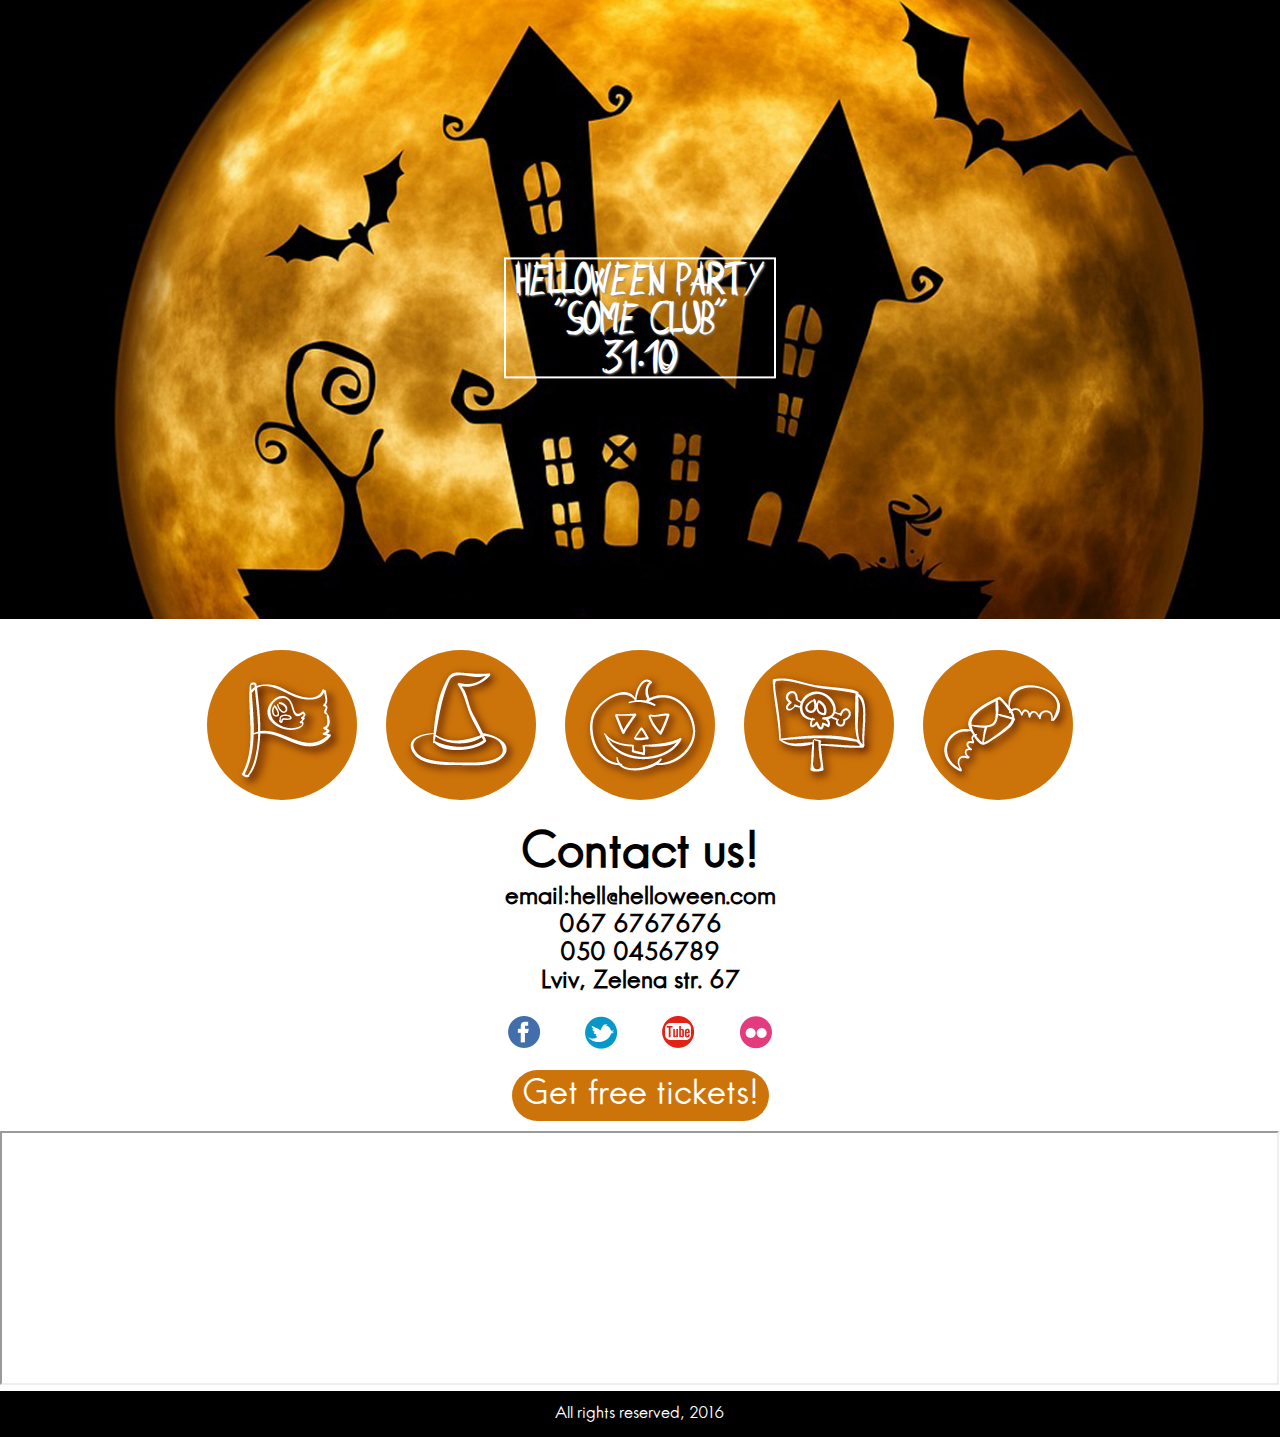
==== contacts.html @ 6ce66280 "Initial" ====
<!DOCTYPE html>
<html lang="en">
    <head>
		<title>Contact us!</title>
		<meta charset="utf-8">
        <meta name="viewport" content="width=device-width, initial-scale=1.0">
         <link rel="stylesheet" href="js/animate.min.css" type="text/css">
        <link rel="stylesheet" href="css/index.css" type="text/css" />
         <link rel="stylesheet" href="css/index-sm.css" media="(min-width: 450px)">
        <link rel="stylesheet" href="css/index-md.css" media="(max-width: 800px)">
        <link rel="stylesheet" href="css/buttons.css" type="text/css" />
        <link rel="stylesheet" href="css/contacts.css" type="text/css">
	</head>
    <body>
       <header>
           <img src="images/background.jpg" alt="Helloween background" id="background_picture">
               <div id="first">
                   <h1>Helloween  Party</h1>
                   <h1>"Some Club"</h1>
                   <h1>31.10</h1>
                </div>
        </header> 
        <nav class="wow fadeInDown" data-wow-duration="1s" data-wow-offset="-2" data-wow-delay="1s">
            <a href="index.html"><img src="images/icons/flag.png" alt="Flag Home" id="flag"></a>
            <a href="dress_up.html"><img src="images/icons/hat.png" alt="Dress Up" id="hat"></a>
            <a href="pumpkin.html"><img src="images/icons/pumpkin.png" alt="Carve your Jack o Lantern" id="pumpkin"></a>
            <a href="quiz.html"><img src="images/icons/quiz.png" alt="Quiz" id="quiz"></a>
            <a href="contacts.html"><img src="images/icons/contacts.png" alt="Contacts" id="contacts"></a>
        </nav>
        
        
        <article id="main_block">
            <header>
                <h1>Contact us!</h1>
            </header>
            <section>
                <h3>email:hell@helloween.com</h3>
                <h3>067 6767676</h3>
                <h3>050 0456789</h3>
                <h3>Lviv, Zelena str. 67</h3>
            </section>
            <section id="social">
                <a href=""><img src="images/fb.png"></a>
                <a href=""><img src="images/Twitter.png"></a>
                <a href=""><img src="images/yt.png"></a>
                <a href=""><img src="images/Flickr.png"></a>
            </section>
            <section id="take_quiz">
                <a href="quiz.html">Get free tickets!</a>
            </section>
        </article>
         <article>
            <article>
            <iframe id="map" src="https://www.google.com/maps/embed?pb=!1m18!1m12!1m3!1d2573.617920234923!2d24.04148831570908!3d49.83084597939475!2m3!1f0!2f0!3f0!3m2!1i1024!2i768!4f13.1!3m3!1m2!1s0x473add5ca88300ed%3A0xebbd75e48b9d1230!2z0LLRg9C70LjRhtGPINCX0LXQu9C10L3QsCwgNjcsINCb0YzQstGW0LIsINCb0YzQstGW0LLRgdGM0LrQsCDQvtCx0LvQsNGB0YLRjA!5e0!3m2!1suk!2sua!4v1478001061860" width="99.6%" height="250" allowfullscreen></iframe>
        </article>
        <footer>
            <p>All rights reserved, 2016</p>
        </footer>
        
       <script src="https://code.jquery.com/jquery-3.1.1.min.js"integrity="sha256-hVVnYaiADRTO2PzUGmuLJr8BLUSjGIZsDYGmIJLv2b8="crossorigin="anonymous"></script>
        <script type="text/javascript" src="js/index.js"></script>
        <script type="text/javascript" src="js/form.js"></script>
        <script src="js/wow.min.js"></script>
        <script>new WOW().init();</script>  
    </body>
</html>
---- css/index.css ----
@font-face {
    font-family: Butch;
    src: url(fonts/butch.otf),
}
@font-face {
    font-family: Intro;
    src: url(fonts/kendrick.otf);
}
*{
    margin: 0px auto;
    max-width: 1920px;
}

body{
    margin:0px;
    font-family: "Intro";
    font-size: 100%;
    width: 100%;
    
}

#background_picture{
    width: 100%;
    height: auto;
    
}

#first {
    /*display: flex;
    flex-direction: column;
    justify-content: center;*/
    position: absolute;
    top: 330px;
    left: 50%;
    transform: translate(-50%,-60%);
    padding: 0 10px;
    border: solid 2px;
    color: #fff;
    font-family: "Butch";
    font-size: 100%;
    font-weight: bold;
    word-spacing: 5px;
    text-align: center;
    text-shadow: 1px 1px 2px #888888;
}

header{
   
    margin-bottom: 0px;
    margin-right: opx;
}

#leftside{
    width: 30%;
    float: left;
    padding: 5% 5%;
    font-size: 130%;
}
#leftside a {
    text-decoration: none;
}
#social{
    width: 60%;
    margin: 0 auto;
    display: inline;
    display: flex;
    justify-content: center;  
}
#social img{
    margin: 20px 1px;
}

#take_quiz {
    text-align: center;
    margin: 0 auto;
}
#take_quiz a{
    text-decoration: none;
    font-size: 140%;
    padding: 5px 10px;
    background-color: #cc740a;
    border-radius: 50px;
    color: #fff;
    cursor: pointer;
}
#take_quiz a:hover{
    background-color: #f69e0d;
    box-shadow: 2px 2px 2px #db4b0b;
    
}


footer {
    clear: both;
    background-color: #000000;
    margin-bottom: 0px;
}
footer p {
    color: #fff;
   text-align: center;
   margin: 0px;
    font-size: 100%;
     padding: 1%;
}
---- css/index-md.css ----
*{
    margin: 0px auto;
    max-width: 800px;
    
}
#first {
    font-size: 60%;
    position: absolute;
    top: 220px;
    left: 50%;
    transform: translate(-50%,-60%);
}
---- css/buttons.css ----
nav {
    width: 70%;
    margin: 2% auto;
    display: flex;
    height: 150px; 
    justify-content: space-around;  
    clear: both;
}

nav img {
  width: 100%;
}

#flag {
    background-color: #cc740a;
    border: 0px solid;
    border-radius: 500px;
}
#flag:hover{
    background-color: #db4b0b;
}

#flag:active{
    background-color: #db4b0b;
    box-shadow: 2px 2px 2px #8e2800;
}



#hat {
    background-color: #cc740a;
    border: 0px solid;
    border-radius: 500px;
}
#hat:hover{
    background-color: #db4b0b;
}
#hat:active{
    background-color: #db4b0b;
    box-shadow: 2px 2px 2px #8e2800;
}


#pumpkin {
    background-color: #cc740a;
    border: 0px solid;
    border-radius: 500px;
}
#pumpkin:hover{
    background-color: #db4b0b;
}
#pumpkin:active{
    background-color: #db4b0b;
    box-shadow: 2px 2px 2px #8e2800;
}

#quiz {
    background-color: #cc740a;
    border: 0px solid;
    border-radius: 500px;
}
#quiz:hover{
    background-color: #db4b0b;
}
#quiz:active{
    background-color: #db4b0b;
    box-shadow: 2px 2px 2px #8e2800;
}

#contacts{
    background-color: #cc740a;
    border: 0px solid;
    border-radius: 500px;
}
#contacts:hover{
    background-color: #db4b0b;
}
#contacts:active{
    background-color: #db4b0b;
    box-shadow: 2px 2px 2px #8e2800;
}
---- css/contacts.css ----
#main_block{
    margin: 0 auto;
    text-align: center;
    width: 60%;
}
#main_block h1{
    font-size: 300%;
}
#main_block h3{
    font-size: 150%;
}

#take_quiz{
    
    font-size: 150%;
    margin-bottom: 2%;  
}
#social {
    width: 40%;
}
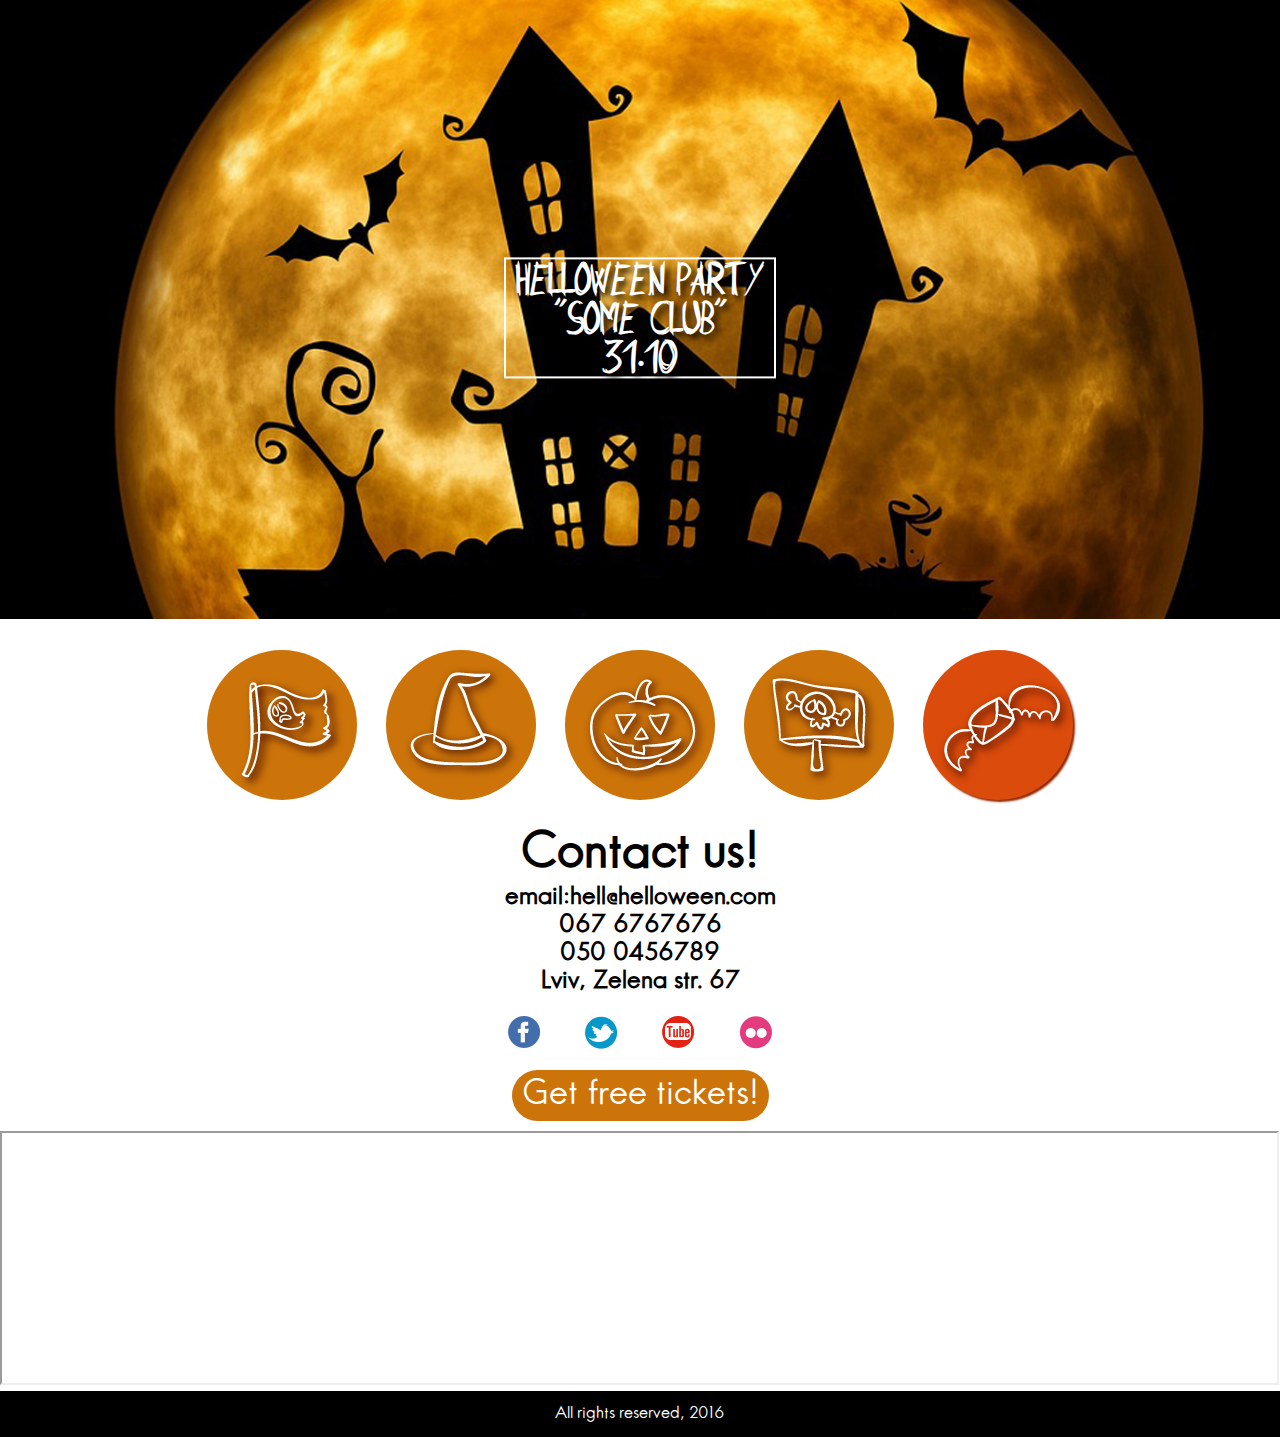
==== commit a5ec8ba6: "Initials" ====
--- a/contacts.html
+++ b/contacts.html
@@ -1,66 +1,72 @@
 <!DOCTYPE html>
 <html lang="en">
-    <head>
-		<title>Contact us!</title>
-		<meta charset="utf-8">
-        <meta name="viewport" content="width=device-width, initial-scale=1.0">
-         <link rel="stylesheet" href="js/animate.min.css" type="text/css">
-        <link rel="stylesheet" href="css/index.css" type="text/css" />
-         <link rel="stylesheet" href="css/index-sm.css" media="(min-width: 450px)">
-        <link rel="stylesheet" href="css/index-md.css" media="(max-width: 800px)">
-        <link rel="stylesheet" href="css/buttons.css" type="text/css" />
-        <link rel="stylesheet" href="css/contacts.css" type="text/css">
-	</head>
-    <body>
-       <header>
-           <img src="images/background.jpg" alt="Helloween background" id="background_picture">
-               <div id="first">
-                   <h1>Helloween  Party</h1>
-                   <h1>"Some Club"</h1>
-                   <h1>31.10</h1>
-                </div>
-        </header> 
-        <nav class="wow fadeInDown" data-wow-duration="1s" data-wow-offset="-2" data-wow-delay="1s">
-            <a href="index.html"><img src="images/icons/flag.png" alt="Flag Home" id="flag"></a>
-            <a href="dress_up.html"><img src="images/icons/hat.png" alt="Dress Up" id="hat"></a>
-            <a href="pumpkin.html"><img src="images/icons/pumpkin.png" alt="Carve your Jack o Lantern" id="pumpkin"></a>
-            <a href="quiz.html"><img src="images/icons/quiz.png" alt="Quiz" id="quiz"></a>
-            <a href="contacts.html"><img src="images/icons/contacts.png" alt="Contacts" id="contacts"></a>
-        </nav>
-        
-        
-        <article id="main_block">
-            <header>
-                <h1>Contact us!</h1>
-            </header>
-            <section>
-                <h3>email:hell@helloween.com</h3>
-                <h3>067 6767676</h3>
-                <h3>050 0456789</h3>
-                <h3>Lviv, Zelena str. 67</h3>
-            </section>
-            <section id="social">
-                <a href=""><img src="images/fb.png"></a>
-                <a href=""><img src="images/Twitter.png"></a>
-                <a href=""><img src="images/yt.png"></a>
-                <a href=""><img src="images/Flickr.png"></a>
-            </section>
-            <section id="take_quiz">
-                <a href="quiz.html">Get free tickets!</a>
-            </section>
-        </article>
-         <article>
-            <article>
-            <iframe id="map" src="https://www.google.com/maps/embed?pb=!1m18!1m12!1m3!1d2573.617920234923!2d24.04148831570908!3d49.83084597939475!2m3!1f0!2f0!3f0!3m2!1i1024!2i768!4f13.1!3m3!1m2!1s0x473add5ca88300ed%3A0xebbd75e48b9d1230!2z0LLRg9C70LjRhtGPINCX0LXQu9C10L3QsCwgNjcsINCb0YzQstGW0LIsINCb0YzQstGW0LLRgdGM0LrQsCDQvtCx0LvQsNGB0YLRjA!5e0!3m2!1suk!2sua!4v1478001061860" width="99.6%" height="250" allowfullscreen></iframe>
+
+<head>
+    <title>Contact us!</title>
+    <meta charset="utf-8">
+    <meta name="viewport" content="width=device-width, initial-scale=1.0">
+    <link rel="stylesheet" href="js/animate.min.css" type="text/css">
+    <link rel="stylesheet" href="css/index.css" type="text/css" />
+    <link rel="stylesheet" href="css/buttons.css" type="text/css" />
+    <link rel="stylesheet" href="css/contacts.css" type="text/css">
+    <link rel="stylesheet" href="css/index-md.css" media="(max-width: 800px) and (min-width:461px" )>
+    <link rel="stylesheet" href="css/index-sm.css" media="(max-width: 460px)">
+</head>
+
+<body>
+    <header>
+        <img src="images/background.jpg" alt="Helloween background" id="background_picture">
+        <a href="index.html">
+            <div id="first">
+                <h1>Helloween Party</h1>
+                <h1>"Some Club"</h1>
+                <h1>31.10</h1>
+            </div>
+        </a>
+    </header>
+    <nav class="wow fadeInDown" data-wow-duration="1s" data-wow-offset="-2" data-wow-delay="1s">
+        <a href="index.html"><img src="images/icons/flag.png" alt="Flag Home" id="flag"></a>
+        <a href="dress_up.html"><img src="images/icons/hat.png" alt="Dress Up" id="hat"></a>
+        <a href="pumpkin.html"><img src="images/icons/pumpkin.png" alt="Carve your Jack o Lantern" id="pumpkin"></a>
+        <a href="quiz.html"><img src="images/icons/quiz.png" alt="Quiz" id="quiz"></a>
+        <a href="contacts.html"><img src="images/icons/contacts.png" alt="Contacts" id="contacts_pressed"></a>
+    </nav>
+
+    <article id="main_block">
+        <header>
+            <h1>Contact us!</h1>
+        </header>
+        <section>
+            <h3>email:hell@helloween.com</h3>
+            <h3>067 6767676</h3>
+            <h3>050 0456789</h3>
+            <h3>Lviv, Zelena str. 67</h3>
+        </section>
+        <section id="social">
+            <a href=""><img src="images/fb.png"></a>
+            <a href=""><img src="images/Twitter.png"></a>
+            <a href=""><img src="images/yt.png"></a>
+            <a href=""><img src="images/Flickr.png"></a>
+        </section>
+        <section id="take_quiz">
+            <a href="quiz.html">Get free tickets!</a>
+        </section>
+    </article>
+    <article>
+        <article>
+            <iframe id="map" src="https://www.google.com/maps/embed?pb=!1m18!1m12!1m3!1d2573.617920234923!2d24.04148831570908!3d49.83084597939475!2m3!1f0!2f0!3f0!3m2!1i1024!2i768!4f13.1!3m3!1m2!1s0x473add5ca88300ed%3A0xebbd75e48b9d1230!2z0LLRg9C70LjRhtGPINCX0LXQu9C10L3QsCwgNjcsINCb0YzQstGW0LIsINCb0YzQstGW0LLRgdGM0LrQsCDQvtCx0LvQsNGB0YLRjA!5e0!3m2!1suk!2sua!4v1478001061860"
+                width="99.6%" height="250" allowfullscreen></iframe>
         </article>
         <footer>
             <p>All rights reserved, 2016</p>
         </footer>
-        
-       <script src="https://code.jquery.com/jquery-3.1.1.min.js"integrity="sha256-hVVnYaiADRTO2PzUGmuLJr8BLUSjGIZsDYGmIJLv2b8="crossorigin="anonymous"></script>
+
+        <script src="https://code.jquery.com/jquery-3.1.1.min.js" integrity="sha256-hVVnYaiADRTO2PzUGmuLJr8BLUSjGIZsDYGmIJLv2b8=" crossorigin="anonymous"></script>
         <script type="text/javascript" src="js/index.js"></script>
         <script type="text/javascript" src="js/form.js"></script>
         <script src="js/wow.min.js"></script>
-        <script>new WOW().init();</script>  
-    </body>
+        <script>
+            new WOW().init();
+        </script>
+</body>
 </html>--- a/css/index.css
+++ b/css/index.css
@@ -1,28 +1,28 @@
 @font-face {
     font-family: Butch;
-    src: url(fonts/butch.otf),
+    src: url(../fonts/butch.otf),
 }
+
 @font-face {
     font-family: Intro;
-    src: url(fonts/kendrick.otf);
+    src: url(../fonts/kendrick.otf);
 }
-*{
+
+* {
     margin: 0px auto;
     max-width: 1920px;
 }
 
-body{
-    margin:0px;
+body {
+    margin: 0px;
     font-family: "Intro";
     font-size: 100%;
     width: 100%;
-    
 }
 
-#background_picture{
+#background_picture {
     width: 100%;
     height: auto;
-    
 }
 
 #first {
@@ -32,7 +32,7 @@
     position: absolute;
     top: 330px;
     left: 50%;
-    transform: translate(-50%,-60%);
+    transform: translate(-50%, -60%);
     padding: 0 10px;
     border: solid 2px;
     color: #fff;
@@ -41,32 +41,34 @@
     font-weight: bold;
     word-spacing: 5px;
     text-align: center;
-    text-shadow: 1px 1px 2px #888888;
+    text-shadow: 4px 4px 6px black;
 }
 
-header{
-   
+header {
     margin-bottom: 0px;
     margin-right: opx;
 }
 
-#leftside{
+#leftside {
     width: 30%;
     float: left;
     padding: 5% 5%;
     font-size: 130%;
 }
+
 #leftside a {
     text-decoration: none;
 }
-#social{
+
+#social {
     width: 60%;
     margin: 0 auto;
     display: inline;
     display: flex;
-    justify-content: center;  
+    justify-content: center;
 }
-#social img{
+
+#social img {
     margin: 20px 1px;
 }
 
@@ -74,7 +76,8 @@
     text-align: center;
     margin: 0 auto;
 }
-#take_quiz a{
+
+#take_quiz a {
     text-decoration: none;
     font-size: 140%;
     padding: 5px 10px;
@@ -83,25 +86,22 @@
     color: #fff;
     cursor: pointer;
 }
-#take_quiz a:hover{
+
+#take_quiz a:hover {
     background-color: #f69e0d;
     box-shadow: 2px 2px 2px #db4b0b;
-    
 }
-
 
 footer {
     clear: both;
     background-color: #000000;
     margin-bottom: 0px;
 }
+
 footer p {
     color: #fff;
-   text-align: center;
-   margin: 0px;
+    text-align: center;
+    margin: 0px;
     font-size: 100%;
-     padding: 1%;
+    padding: 1%;
 }
-
-
-
--- a/css/buttons.css
+++ b/css/buttons.css
@@ -2,13 +2,13 @@
     width: 70%;
     margin: 2% auto;
     display: flex;
-    height: 150px; 
-    justify-content: space-around;  
+    height: 150px;
+    justify-content: space-around;
     clear: both;
 }
 
 nav img {
-  width: 100%;
+    width: 100%;
 }
 
 #flag {
@@ -16,40 +16,42 @@
     border: 0px solid;
     border-radius: 500px;
 }
-#flag:hover{
+
+#flag:hover {
     background-color: #db4b0b;
 }
 
-#flag:active{
+#flag:active {
     background-color: #db4b0b;
     box-shadow: 2px 2px 2px #8e2800;
 }
-
-
 
 #hat {
     background-color: #cc740a;
     border: 0px solid;
     border-radius: 500px;
 }
-#hat:hover{
+
+#hat:hover {
     background-color: #db4b0b;
 }
-#hat:active{
+
+#hat:active {
     background-color: #db4b0b;
     box-shadow: 2px 2px 2px #8e2800;
 }
-
 
 #pumpkin {
     background-color: #cc740a;
     border: 0px solid;
     border-radius: 500px;
 }
-#pumpkin:hover{
+
+#pumpkin:hover {
     background-color: #db4b0b;
 }
-#pumpkin:active{
+
+#pumpkin:active {
     background-color: #db4b0b;
     box-shadow: 2px 2px 2px #8e2800;
 }
@@ -59,23 +61,27 @@
     border: 0px solid;
     border-radius: 500px;
 }
-#quiz:hover{
+
+#quiz:hover {
     background-color: #db4b0b;
 }
-#quiz:active{
+
+#quiz:active {
     background-color: #db4b0b;
     box-shadow: 2px 2px 2px #8e2800;
 }
 
-#contacts{
+#contacts {
     background-color: #cc740a;
     border: 0px solid;
     border-radius: 500px;
 }
-#contacts:hover{
+
+#contacts:hover {
     background-color: #db4b0b;
 }
-#contacts:active{
+
+#contacts:active {
     background-color: #db4b0b;
     box-shadow: 2px 2px 2px #8e2800;
 }--- a/css/contacts.css
+++ b/css/contacts.css
@@ -1,20 +1,33 @@
-#main_block{
+#main_block {
     margin: 0 auto;
     text-align: center;
     width: 60%;
 }
-#main_block h1{
+
+#main_block h1 {
     font-size: 300%;
 }
-#main_block h3{
+
+#main_block h3 {
     font-size: 150%;
 }
 
-#take_quiz{
-    
+#take_quiz {
     font-size: 150%;
-    margin-bottom: 2%;  
+    margin-bottom: 2%;
 }
+
 #social {
     width: 40%;
+}
+
+#contacts_pressed {
+    background-color: #db4b0b;
+    border: 0px solid;
+    border-radius: 500px;
+    box-shadow: 2px 2px 2px #8e2800;
+}
+
+#contacts_pressed:hover {
+    background-color: #db4b0b;
 }--- a/css/index-md.css
+++ b/css/index-md.css
@@ -1,12 +1,44 @@
-*{
+* {
     margin: 0px auto;
     max-width: 800px;
-    
 }
+
+body {
+    width: 100%;
+}
+
 #first {
     font-size: 60%;
     position: absolute;
-    top: 220px;
+    top: 180px;
     left: 50%;
-    transform: translate(-50%,-60%);
-}+    transform: translate(-50%, -60%);
+}
+
+#background_picture {
+    width: 100%;
+    height: auto;
+}
+
+nav {
+    margin-bottom: 0px;
+    padding-bottom: 0px;
+    width: 99%;
+}
+
+#main form {
+    width: 90%;
+}
+
+#main,
+#main_block {
+    width: 90%;
+}
+
+.slideshow>div {
+    max-width: 2256px;
+}
+
+#open_quiz {
+    width: 80%;
+}
--- a/css/index-sm.css
+++ b/css/index-sm.css
@@ -0,0 +1,70 @@
+* {
+    margin: 0px auto;
+    max-width: 460px;
+}
+
+#first {
+    font-size: 45%;
+    position: absolute;
+    padding: 0 5px;
+    top: 80px;
+    left: 50%;
+    transform: translate(-50%, -60%);
+}
+
+body {
+    width: 100%;
+    font-size: 80%;
+}
+
+#main,
+#main_block {
+    width: 100%;
+    margin-top: 23%;
+}
+
+#main form {
+    width: 90%;
+}
+
+nav {
+    margin: 0 auto;
+    padding-bottom: 0px;
+    width: 100%;
+    display: block;
+    text-align: center;
+}
+
+#open_quiz {
+    width: 80%;
+}
+
+#main_block h1 {
+    font-size: 200%;
+}
+
+#quiz,
+#quiz_pressed,
+#contacts,
+#contacts_pressed,
+#flag,
+#flag_pressed,
+#pumpkin,
+#pumpkin_pressed,
+#hat,
+#hat_pressed {
+    width: 29%;
+}
+
+#background_picture {
+    width: 100%;
+    height: auto;
+}
+
+.slideshow>div {
+    max-width: 2256px;
+}
+
+#take_quiz_pumpkin {
+    font-size: 80%;
+}
